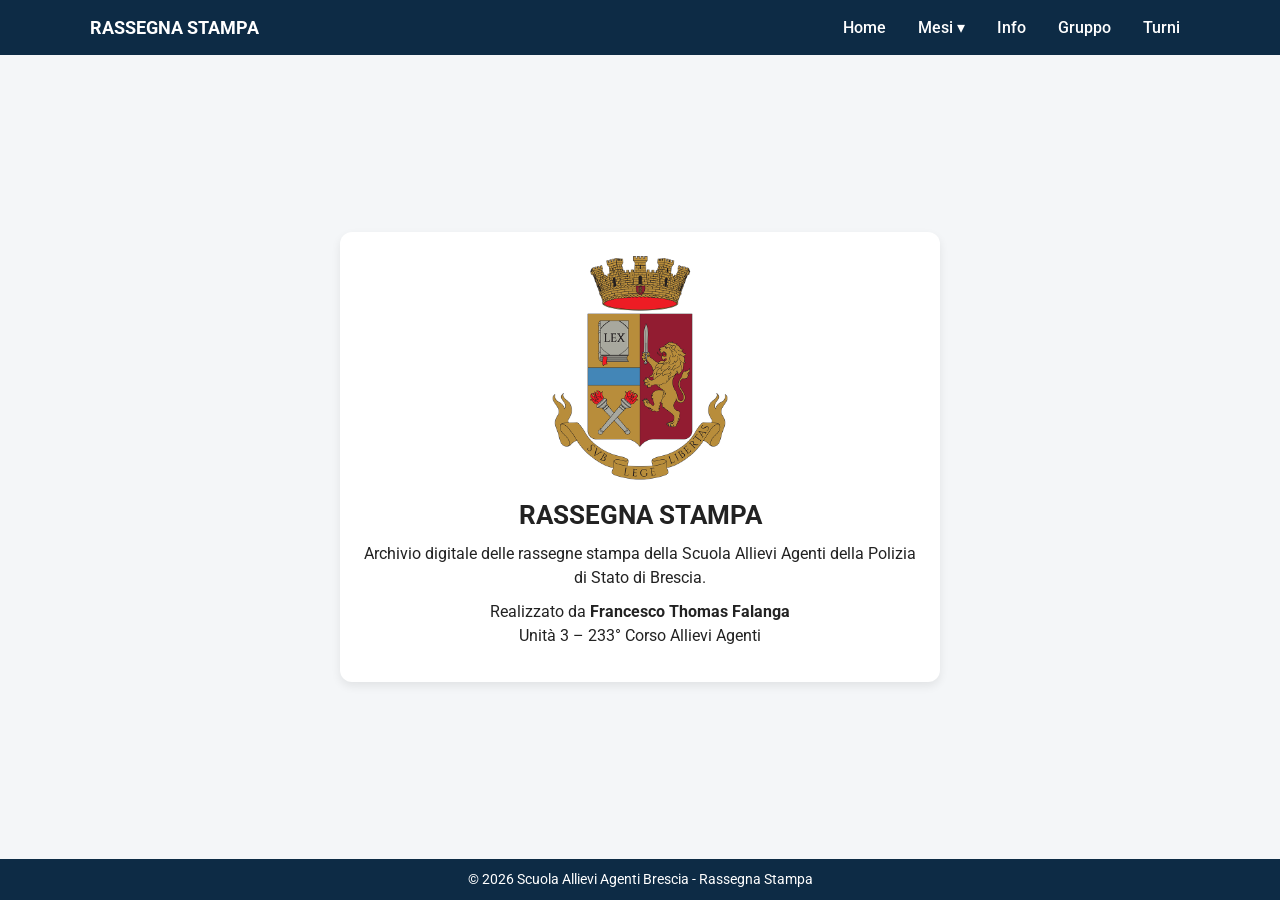
==== index.html @ cb67ef76 "init" ====
<!DOCTYPE html>
<html lang="en">
<head>
    <meta charset="UTF-8">
    <meta name="viewport" content="width=device-width, initial-scale=1.0">
    <link rel="stylesheet" href="css/style.css">
    <link rel="preconnect" href="https://fonts.googleapis.com">
    <link rel="preconnect" href="https://fonts.gstatic.com" crossorigin>
    <link href="https://fonts.googleapis.com/css2?family=Roboto:ital,wght@0,100..900;1,100..900&display=swap" rel="stylesheet">
    <title>RASSEGNA STAMPA</title>
</head>
<body>
  <!-- HEADER / NAVBAR -->
  <header>
    <div class="nav-container">
      <div class="nav-title">RASSEGNA STAMPA</div>
      <nav>
        <ul>
          <li><a href="index.html">Home</a></li>

          <li class="dropdown">
            <a href="#">Mesi ▾</a>
            <div class="dropdown-content">
              <a href="mesi/febbraio.html">Febbraio</a>
              <a href="mesi/marzo.html">Marzo</a>
              <a href="mesi/aprile.html">Aprile</a>
              <a href="mesi/maggio.html">Maggio</a>
              <a href="mesi/giugno.html">Giugno</a>
              <a href="mesi/luglio.html">Luglio</a>
              <a href="mesi/agosto.html">Agosto</a>
            </div>
          </li>

          <li><a href="pages/info.html">Info</a></li>
          <li><a href="pages/gruppo.html">Gruppo</a></li>
          <li><a href="pages/turni.html">Turni</a></li>
        </ul>
      </nav>
    </div>
  </header>

  <!-- MAIN -->
  <main>
    <div class="home-container">
      <!-- Sostituisci src con il percorso del logo della scuola -->
      <img src="img/logo-polizia.png" alt="Logo Scuola" class="logo" />

      <h1>RASSEGNA STAMPA</h1>

      <p>
        Archivio digitale delle rassegne stampa della Scuola Allievi Agenti della Polizia di Stato di Brescia.
      </p>

      <p>
        Realizzato da <strong>Francesco Thomas Falanga</strong><br>
        Unità 3 – 233° Corso Allievi Agenti
      </p>
    </div>
  </main>

  <!-- FOOTER -->
  <footer>
    <p>© 2026 Scuola Allievi Agenti Brescia - Rassegna Stampa</p>
  </footer>
</body>
    <script src="js/script.js"></script>
</html>
---- css/style.css ----
* {
      box-sizing: border-box;
      margin: 0;
      padding: 0;
      font-family: "Roboto", sans-serif;
    }

    body {
      min-height: 100vh;
      display: flex;
      flex-direction: column;
      background-color: #f4f6f8;
      color: #222;
    }

    /* NAVBAR */
    header {
      background-color: #0d2b45;
      color: white;
      padding: 12px 16px;
    }

    .nav-container {
      max-width: 1100px;
      margin: 0 auto;
      display: flex;
      align-items: center;
      justify-content: space-between;
      flex-wrap: wrap;
      gap: 10px;
    }

    .nav-title {
      font-weight: bold;
      font-size: 1.1rem;
    }

    nav ul {
      list-style: none;
      display: flex;
      gap: 12px;
      flex-wrap: wrap;
      align-items: center;
    }

    nav a {
      color: white;
      text-decoration: none;
      font-weight: 500;
      padding: 6px 10px;
      border-radius: 4px;
      display: block;
    }

    nav a:hover {
      background-color: rgba(255, 255, 255, 0.15);
    }

    /* DROPDOWN */
    .dropdown {
      position: relative;
    }

    .dropdown-content {
      display: none;
      position: absolute;
      top: 100%;
      left: 0;
      background-color: #0d2b45;
      min-width: 120px;
      border-radius: 6px;
      box-shadow: 0 4px 10px rgba(0,0,0,0.2);
      z-index: 1000;
    }

    .dropdown-content a {
      padding: 10px;
      white-space: nowrap;
    }

    .dropdown:hover .dropdown-content {
      display: block;
    }

    /* MAIN */
    main {
      flex: 1;
      display: flex;
      align-items: center;
      justify-content: center;
      padding: 24px 16px;
    }

    .home-container {
      background: white;
      max-width: 600px;
      width: 100%;
      padding: 24px;
      border-radius: 12px;
      text-align: center;
      box-shadow: 0 4px 10px rgba(0,0,0,0.08);
    }

    .logo {
      max-width: 180px;
      width: 100%;
      height: auto;
      margin: 0 auto 20px auto;
      display: block;
    }

    .home-container h1 {
      margin-bottom: 12px;
      font-size: 1.6rem;
    }

    .home-container p {
      font-size: 1rem;
      line-height: 1.5;
      margin-bottom: 10px;
    }

    /* FOOTER */
    footer {
      background-color: #0d2b45;
      color: white;
      text-align: center;
      padding: 12px 16px;
      font-size: 0.9rem;
    }

    /* RESPONSIVE */
    @media (max-width: 600px) {
      .nav-container {
        flex-direction: column;
        align-items: flex-start;
      }

      nav ul {
        width: 100%;
      }

      .dropdown-content {
        position: static; /* su mobile il menu scende sotto */
        box-shadow: none;
      }

      .dropdown:hover .dropdown-content {
        display: block;
      }

      .home-container h1 {
        font-size: 1.3rem;
      }
    }
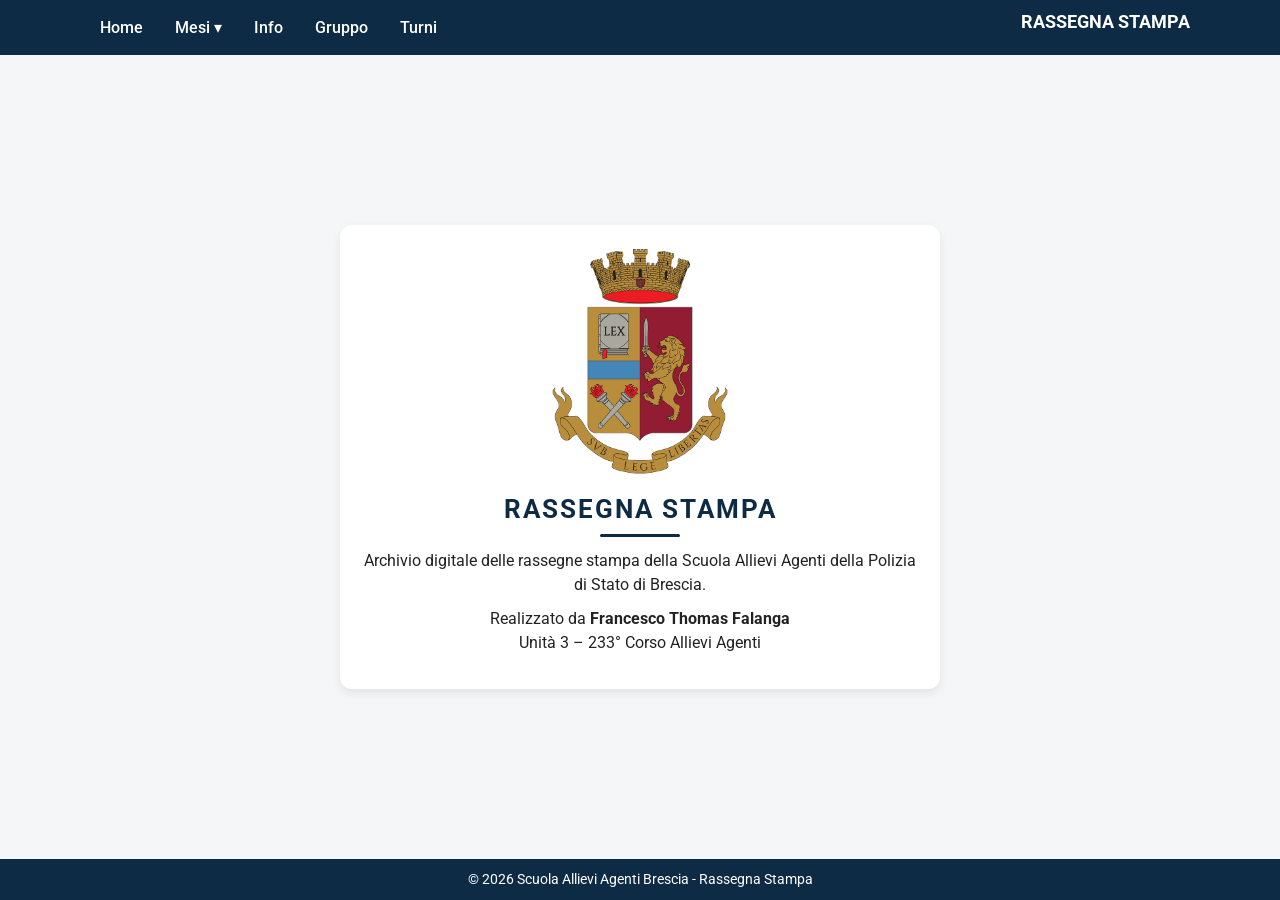
==== commit abfa2503: "hamburger menu" ====
--- a/index.html
+++ b/index.html
@@ -13,14 +13,14 @@
   <!-- HEADER / NAVBAR -->
   <header>
     <div class="nav-container">
-      <div class="nav-title">RASSEGNA STAMPA</div>
       <nav>
-        <ul>
+        <button class="hamburger" id="hamburgerBtn">☰</button>
+        <ul id="navMenu">
           <li><a href="index.html">Home</a></li>
 
           <li class="dropdown">
-            <a href="#">Mesi ▾</a>
-            <div class="dropdown-content">
+            <a href="#" id="mesiToggle">Mesi ▾</a>
+            <div class="dropdown-content" id="mesiMenu">
               <a href="mesi/febbraio.html">Febbraio</a>
               <a href="mesi/marzo.html">Marzo</a>
               <a href="mesi/aprile.html">Aprile</a>
@@ -36,6 +36,7 @@
           <li><a href="pages/turni.html">Turni</a></li>
         </ul>
       </nav>
+      <div class="nav-title">RASSEGNA STAMPA</div>
     </div>
   </header>
 
@@ -63,5 +64,5 @@
     <p>© 2026 Scuola Allievi Agenti Brescia - Rassegna Stampa</p>
   </footer>
 </body>
-    <script src="js/script.js"></script>
+    <script src="js/main.js"></script>
 </html>
--- a/css/style.css
+++ b/css/style.css
@@ -24,7 +24,7 @@
       max-width: 1100px;
       margin: 0 auto;
       display: flex;
-      align-items: center;
+      /* align-items: center; */
       justify-content: space-between;
       flex-wrap: wrap;
       gap: 10px;
@@ -50,6 +50,7 @@
       padding: 6px 10px;
       border-radius: 4px;
       display: block;
+      text-align: left;
     }
 
     nav a:hover {
@@ -67,18 +68,24 @@
       top: 100%;
       left: 0;
       background-color: #0d2b45;
-      min-width: 120px;
+      min-width: 180px;
       border-radius: 6px;
       box-shadow: 0 4px 10px rgba(0,0,0,0.2);
       z-index: 1000;
+      padding: 6px 0;
     }
 
     .dropdown-content a {
-      padding: 10px;
+      padding: 12px 18px;   /* 👈 più spazio verticale */
       white-space: nowrap;
+      display: block;
     }
 
     .dropdown:hover .dropdown-content {
+      display: block;
+    }
+
+    .dropdown-content.show {
       display: block;
     }
 
@@ -131,17 +138,13 @@
 
     /* RESPONSIVE */
     @media (max-width: 600px) {
-      .nav-container {
-        flex-direction: column;
-        align-items: flex-start;
-      }
 
       nav ul {
         width: 100%;
       }
 
       .dropdown-content {
-        position: static; /* su mobile il menu scende sotto */
+        /* position: static; su mobile il menu scende sotto */
         box-shadow: none;
       }
 
@@ -152,4 +155,161 @@
       .home-container h1 {
         font-size: 1.3rem;
       }
-    }+    }
+
+
+/* CARD MESI */
+/* MAIN */
+.card-container {
+  flex: 1;
+  padding: 24px 16px;
+  max-width: 1200px;
+  margin: 0 auto;
+  width: 100%;
+}
+
+h1 {
+  text-align: center;
+  margin-bottom: 32px;
+  font-size: 2.2rem;
+  letter-spacing: 2px;
+  color: #0d2b45;
+  position: relative;
+  margin-top: 15px;
+}
+
+h1::after {
+  content: "";
+  display: block;
+  width: 80px;
+  height: 3px;
+  background-color: #0d2b45;
+  margin: 10px auto 0 auto;
+  border-radius: 2px;
+}
+
+/* GRID */
+.grid {
+  display: grid;
+  grid-template-columns: repeat(6, 1fr); /* 6 per riga */
+  gap: 16px;
+}
+
+/* 4 per riga */
+@media (max-width: 1200px) {
+  .grid {
+    grid-template-columns: repeat(4, 1fr);
+  }
+}
+
+/* 2 per riga */
+@media (max-width: 800px) {
+  .grid {
+    grid-template-columns: repeat(2, 1fr);
+  }
+}
+
+/* 1 per riga */
+@media (max-width: 500px) {
+  .grid {
+    grid-template-columns: 1fr;
+  }
+}
+
+/* CARD */
+.card {
+  background: white;
+  border-radius: 10px;
+  padding: 16px;
+  text-align: center;
+  box-shadow: 0 4px 10px rgba(0,0,0,0.08);
+  display: flex;
+  flex-direction: column;
+  justify-content: space-between;
+}
+
+.pdf-icon {
+  font-size: 48px;
+  margin-bottom: 10px;
+}
+
+.date {
+  font-weight: bold;
+  margin-bottom: 12px;
+}
+
+.card-buttons {
+  display: flex;
+  gap: 10px;
+  justify-content: center;
+}
+
+.btn {
+  padding: 8px 14px;
+  border-radius: 6px;
+  text-decoration: none;
+  color: white;
+  font-weight: bold;
+  font-size: 0.9rem;
+  display: inline-block;
+}
+
+.btn.view {
+  background-color: #1e88e5;
+}
+
+.btn.download {
+  background-color: #2e7d32;
+}
+
+/* Su mobile: bottoni in colonna */
+@media (max-width: 500px) {
+  .card-buttons {
+    flex-direction: column;
+    align-items: center;
+  }
+
+  .btn {
+    width: 80%;
+    text-align: center;
+  }
+}
+
+
+/* HAMBURGER MENU */
+/* HAMBURGER */
+.hamburger {
+  display: none;
+  font-size: 26px;
+  background: none;
+  border: none;
+  color: white;
+  cursor: pointer;
+}
+
+
+/* Mobile */
+@media (max-width: 700px) {
+  .hamburger {
+    display: block;
+  }
+
+  nav ul {
+    display: none;              /* menu nascosto di default */
+    flex-direction: column;
+    width: 100%;
+    background-color: #0d2b45;
+    margin-top: 10px;
+    padding: 10px 0;
+    border-radius: 6px;
+  }
+
+  nav ul.show {
+    display: flex;
+    align-items: flex-start;             /* menu visibile */
+  }
+
+  nav ul li {
+    text-align: center;
+  }
+}
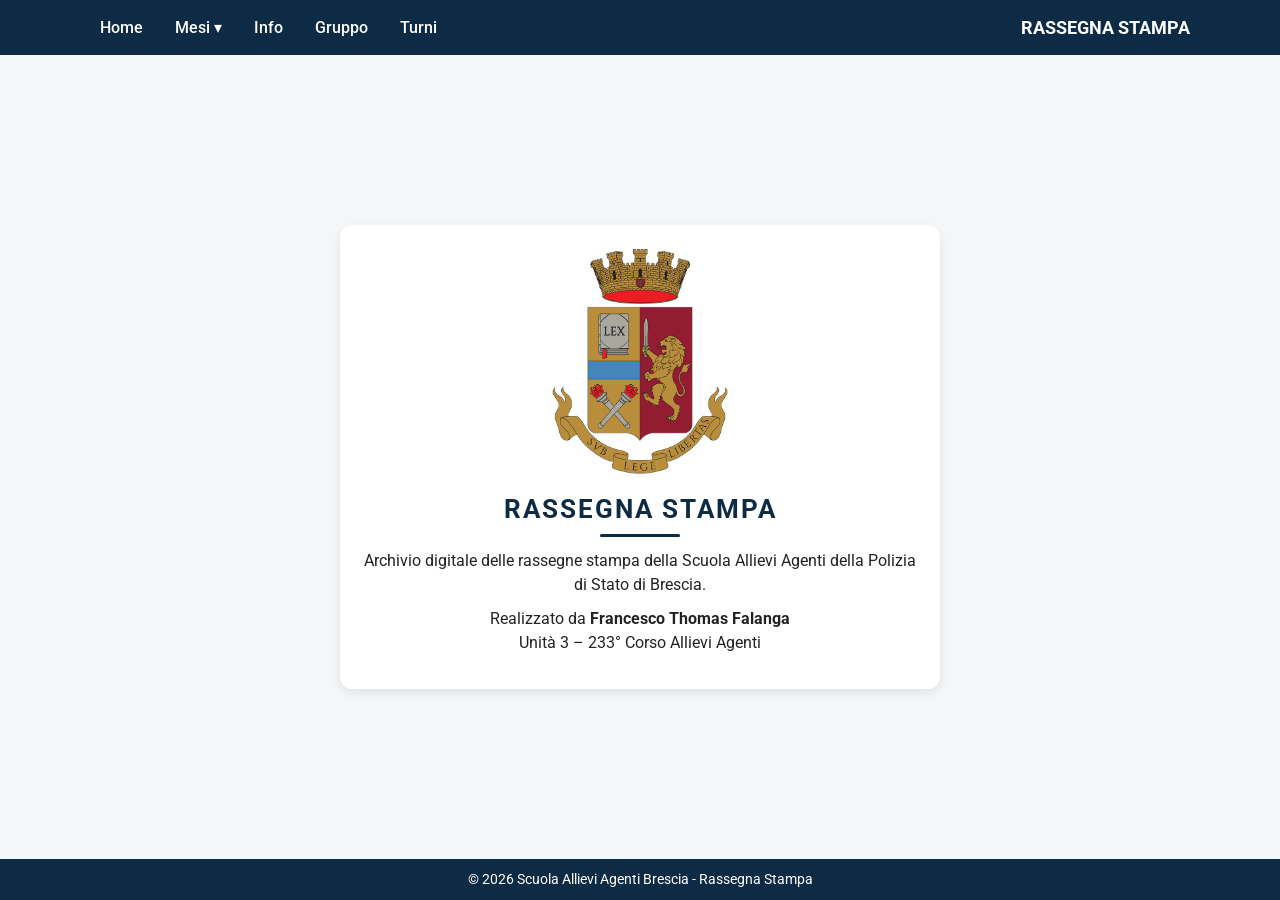
==== commit 9f013529: "navbar fix" ====
--- a/index.html
+++ b/index.html
@@ -12,6 +12,7 @@
 <body>
   <!-- HEADER / NAVBAR -->
   <header>
+    <div class="overlay" id="overlay"></div>
     <div class="nav-container">
       <nav>
         <button class="hamburger" id="hamburgerBtn">☰</button>
--- a/css/style.css
+++ b/css/style.css
@@ -24,7 +24,7 @@
       max-width: 1100px;
       margin: 0 auto;
       display: flex;
-      /* align-items: center; */
+      align-items: center;
       justify-content: space-between;
       flex-wrap: wrap;
       gap: 10px;
@@ -143,6 +143,10 @@
         width: 100%;
       }
 
+      .nav-container {
+        align-items: center;
+      }
+
       .dropdown-content {
         /* position: static; su mobile il menu scende sotto */
         box-shadow: none;
@@ -206,6 +210,10 @@
 @media (max-width: 800px) {
   .grid {
     grid-template-columns: repeat(2, 1fr);
+  }
+
+  .nav-container {
+    align-items: flex-start;
   }
 }
 
@@ -287,6 +295,18 @@
   cursor: pointer;
 }
 
+/* Overlay */
+.overlay {
+  position: fixed;
+  top: 0;
+  left: 0;
+  width: 100%;
+  height: 100%;
+  background: rgba(0,0,0,0.4);
+  display: none;
+  z-index: 900;
+}
+
 
 /* Mobile */
 @media (max-width: 700px) {
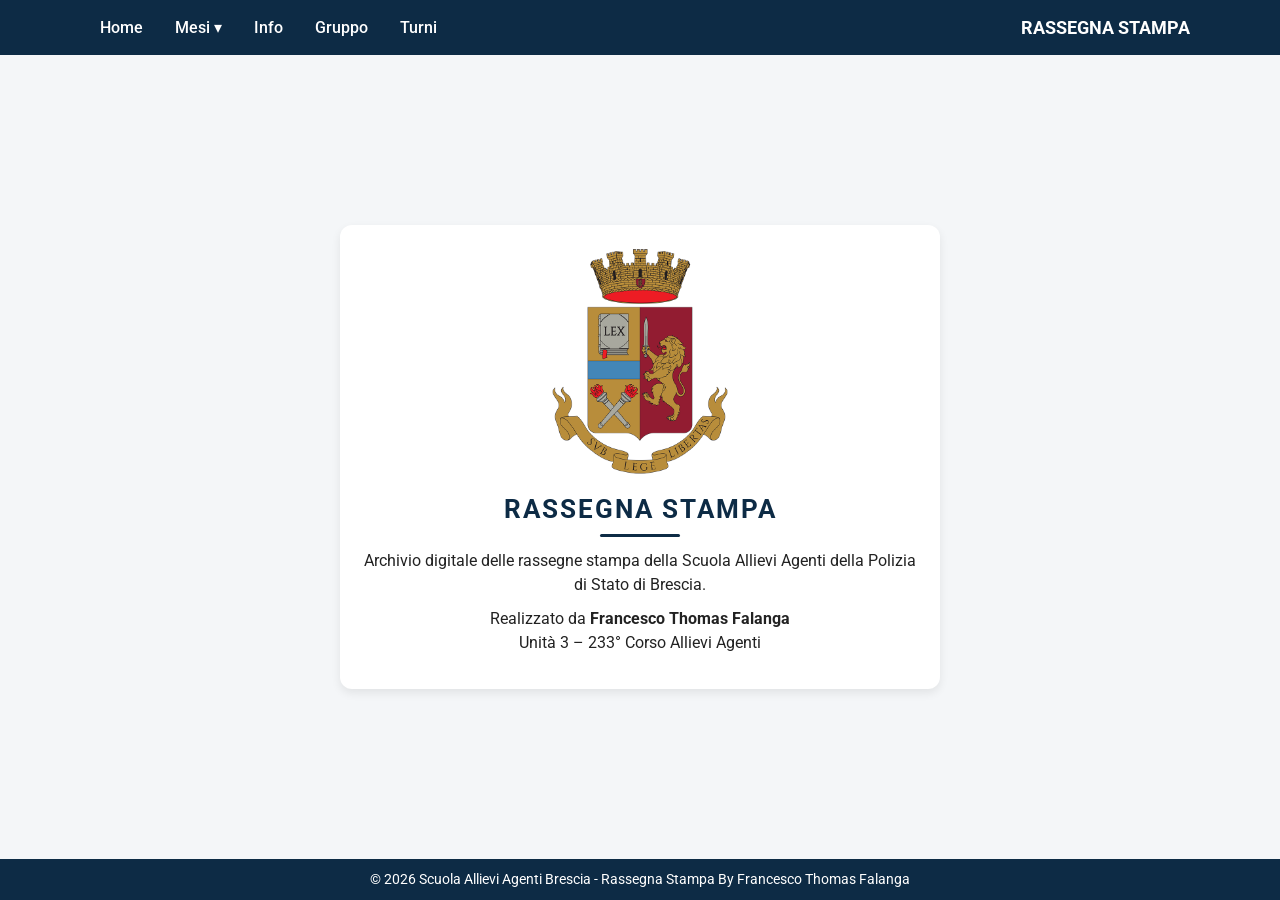
==== commit 8256ca5f: "fix" ====
--- a/index.html
+++ b/index.html
@@ -22,7 +22,7 @@
           <li class="dropdown">
             <a href="#" id="mesiToggle">Mesi ▾</a>
             <div class="dropdown-content" id="mesiMenu">
-              <a href="mesi/febbraio.html">Febbraio</a>
+              <a href="mesi/febbraio.php">Febbraio</a>
               <a href="mesi/marzo.html">Marzo</a>
               <a href="mesi/aprile.html">Aprile</a>
               <a href="mesi/maggio.html">Maggio</a>
@@ -62,7 +62,7 @@
 
   <!-- FOOTER -->
   <footer>
-    <p>© 2026 Scuola Allievi Agenti Brescia - Rassegna Stampa</p>
+    <p>© 2026 Scuola Allievi Agenti Brescia - Rassegna Stampa By Francesco Thomas Falanga</p>
   </footer>
 </body>
     <script src="js/main.js"></script>
--- a/css/style.css
+++ b/css/style.css
@@ -1,166 +1,140 @@
-    * {
-      box-sizing: border-box;
-      margin: 0;
-      padding: 0;
-      font-family: "Roboto", sans-serif;
-    }
-
-    body {
-      min-height: 100vh;
-      display: flex;
-      flex-direction: column;
-      background-color: #f4f6f8;
-      color: #222;
-    }
-
-    /* NAVBAR */
-    header {
-      background-color: #0d2b45;
-      color: white;
-      padding: 12px 16px;
-    }
-
-    .nav-container {
-      max-width: 1100px;
-      margin: 0 auto;
-      display: flex;
-      align-items: center;
-      justify-content: space-between;
-      flex-wrap: wrap;
-      gap: 10px;
-    }
-
-    .nav-title {
-      font-weight: bold;
-      font-size: 1.1rem;
-    }
-
-    nav ul {
-      list-style: none;
-      display: flex;
-      gap: 12px;
-      flex-wrap: wrap;
-      align-items: center;
-    }
-
-    nav a {
-      color: white;
-      text-decoration: none;
-      font-weight: 500;
-      padding: 6px 10px;
-      border-radius: 4px;
-      display: block;
-      text-align: left;
-    }
-
-    nav a:hover {
-      background-color: rgba(255, 255, 255, 0.15);
-    }
-
-    /* DROPDOWN */
-    .dropdown {
-      position: relative;
-    }
-
-    .dropdown-content {
-      display: none;
-      position: absolute;
-      top: 100%;
-      left: 0;
-      background-color: #0d2b45;
-      min-width: 180px;
-      border-radius: 6px;
-      box-shadow: 0 4px 10px rgba(0,0,0,0.2);
-      z-index: 1000;
-      padding: 6px 0;
-    }
-
-    .dropdown-content a {
-      padding: 12px 18px;   /* 👈 più spazio verticale */
-      white-space: nowrap;
-      display: block;
-    }
-
-    .dropdown:hover .dropdown-content {
-      display: block;
-    }
-
-    .dropdown-content.show {
-      display: block;
-    }
-
-    /* MAIN */
-    main {
-      flex: 1;
-      display: flex;
-      align-items: center;
-      justify-content: center;
-      padding: 24px 16px;
-    }
-
-    .home-container {
-      background: white;
-      max-width: 600px;
-      width: 100%;
-      padding: 24px;
-      border-radius: 12px;
-      text-align: center;
-      box-shadow: 0 4px 10px rgba(0,0,0,0.08);
-    }
-
-    .logo {
-      max-width: 180px;
-      width: 100%;
-      height: auto;
-      margin: 0 auto 20px auto;
-      display: block;
-    }
-
-    .home-container h1 {
-      margin-bottom: 12px;
-      font-size: 1.6rem;
-    }
-
-    .home-container p {
-      font-size: 1rem;
-      line-height: 1.5;
-      margin-bottom: 10px;
-    }
-
-    /* FOOTER */
-    footer {
-      background-color: #0d2b45;
-      color: white;
-      text-align: center;
-      padding: 12px 16px;
-      font-size: 0.9rem;
-    }
-
-    /* RESPONSIVE */
-    @media (max-width: 600px) {
-
-      nav ul {
-        width: 100%;
-      }
-
-      .nav-container {
-        align-items: center;
-      }
-
-      .dropdown-content {
-        /* position: static; su mobile il menu scende sotto */
-        box-shadow: none;
-      }
-
-      .dropdown:hover .dropdown-content {
-        display: block;
-      }
-
-      .home-container h1 {
-        font-size: 1.3rem;
-      }
-    }
-
+* {
+  box-sizing: border-box;
+  margin: 0;
+  padding: 0;
+  font-family: "Roboto", sans-serif;
+}
+
+body {
+  min-height: 100vh;
+  display: flex;
+  flex-direction: column;
+  background-color: #f4f6f8;
+  color: #222;
+}
+
+/* NAVBAR */
+header {
+  background-color: #0d2b45;
+  color: white;
+  padding: 12px 16px;
+}
+
+.nav-container {
+  max-width: 1100px;
+  margin: 0 auto;
+  display: flex;
+  align-items: center;
+  justify-content: space-between;
+  flex-wrap: wrap;
+  gap: 10px;
+}
+
+.nav-title {
+  font-weight: bold;
+  font-size: 1.1rem;
+}
+
+nav ul {
+  list-style: none;
+  display: flex;
+  gap: 12px;
+  flex-wrap: wrap;
+  align-items: center;
+}
+
+nav a {
+  color: white;
+  text-decoration: none;
+  font-weight: 500;
+  padding: 6px 10px;
+  border-radius: 4px;
+  display: block;
+  text-align: left;
+}
+
+nav a:hover {
+  background-color: rgba(255, 255, 255, 0.15);
+}
+
+/* DROPDOWN */
+.dropdown {
+  position: relative;
+}
+
+.dropdown-content {
+  display: none;
+  position: absolute;
+  top: 100%;
+  left: 0;
+  background-color: #0d2b45;
+  min-width: 180px;
+  border-radius: 6px;
+  box-shadow: 0 4px 10px rgba(0,0,0,0.2);
+  z-index: 1000;
+  padding: 6px 0;
+}
+
+.dropdown-content a {
+  padding: 12px 18px;   /* 👈 più spazio verticale */
+  white-space: nowrap;
+  display: block;
+}
+
+.dropdown:hover .dropdown-content {
+  display: block;
+}
+
+.dropdown-content.show {
+  display: block;
+}
+
+/* MAIN */
+main {
+  flex: 1;
+  display: flex;
+  align-items: center;
+  justify-content: center;
+  padding: 24px 16px;
+}
+
+.home-container {
+  background: white;
+  max-width: 600px;
+  width: 100%;
+  padding: 24px;
+  border-radius: 12px;
+  text-align: center;
+  box-shadow: 0 4px 10px rgba(0,0,0,0.08);
+}
+
+.logo {
+  max-width: 180px;
+  width: 100%;
+  height: auto;
+  margin: 0 auto 20px auto;
+  display: block;
+}
+
+.home-container h1 {
+  margin-bottom: 12px;
+  font-size: 1.6rem;
+}
+
+.home-container p {
+  font-size: 1rem;
+  line-height: 1.5;
+  margin-bottom: 10px;
+}
+
+/* FOOTER */
+footer {
+  background-color: #0d2b45;
+  color: white;
+  text-align: center;
+  padding: 12px 16px;
+  font-size: 0.9rem;
+}
 
 /* CARD MESI */
 /* MAIN */
@@ -197,31 +171,6 @@
   display: grid;
   grid-template-columns: repeat(6, 1fr); /* 6 per riga */
   gap: 16px;
-}
-
-/* 4 per riga */
-@media (max-width: 1200px) {
-  .grid {
-    grid-template-columns: repeat(4, 1fr);
-  }
-}
-
-/* 2 per riga */
-@media (max-width: 800px) {
-  .grid {
-    grid-template-columns: repeat(2, 1fr);
-  }
-
-  .nav-container {
-    align-items: flex-start;
-  }
-}
-
-/* 1 per riga */
-@media (max-width: 500px) {
-  .grid {
-    grid-template-columns: 1fr;
-  }
 }
 
 /* CARD */
@@ -269,20 +218,6 @@
 .btn.download {
   background-color: #2e7d32;
 }
-
-/* Su mobile: bottoni in colonna */
-@media (max-width: 500px) {
-  .card-buttons {
-    flex-direction: column;
-    align-items: center;
-  }
-
-  .btn {
-    width: 80%;
-    text-align: center;
-  }
-}
-
 
 /* HAMBURGER MENU */
 /* HAMBURGER */
@@ -308,14 +243,115 @@
 }
 
 
-/* Mobile */
+/* MAIN */
+.shot-container {
+  flex: 1;
+  padding: 24px 16px;
+  max-width: 1100px;
+  margin: 0 auto;
+  width: 100%;
+}
+
+/* GRID SCREENSHOT */
+.grid-shot {
+  display: grid;
+  grid-template-columns: repeat(2, 1fr); /* 2 per riga su PC */
+  gap: 20px;
+}
+
+/* CARD SCREENSHOT */
+.shot-card {
+  background: white;
+  border-radius: 10px;
+  padding: 16px;
+  box-shadow: 0 4px 10px rgba(0,0,0,0.08);
+  text-align: center;
+}
+
+.shot-card h2 {
+  margin-bottom: 12px;
+  font-size: 1.1rem;
+  color: #0d2b45;
+}
+
+.shot-card img {
+  width: 100%;
+  height: auto;
+  border-radius: 6px;
+  border: 1px solid #ddd;
+}
+
+/* MAIN */
+.group-container {
+  flex: 1;
+  padding: 24px 16px;
+  max-width: 1200px;
+  margin: 0 auto;
+  width: 100%;
+}
+
+/* GRID PROFILI */
+.grid-group {
+  display: grid;
+  grid-template-columns: repeat(6, 1fr); /* 6 per riga */
+  gap: 16px;
+}
+
+/* CARD PROFILO */
+.card-profile {
+  background: white;
+  border-radius: 10px;
+  padding: 16px;
+  text-align: center;
+  box-shadow: 0 4px 10px rgba(0,0,0,0.08);
+  display: flex;
+  flex-direction: column;
+  align-items: center;
+  justify-content: center;
+  gap: 10px;
+}
+
+.avatar {
+  font-size: 48px;   /* icona profilo */
+}
+
+.name {
+  font-weight: bold;
+  font-size: 1rem;
+  color: #0d2b45;
+}
+
+@media (max-width: 1200px) {
+  .grid-group {
+    grid-template-columns: repeat(3, 1fr);
+  }
+
+  .grid {
+    grid-template-columns: repeat(3, 1fr);
+  }
+}
+
+@media (max-width: 800px) {
+  .grid-group {
+    grid-template-columns: repeat(2, 1fr);
+  }
+
+  .grid {
+    grid-template-columns: repeat(2, 1fr);
+  }
+
+  .nav-container {
+    align-items: flex-start;
+  }
+}
+
 @media (max-width: 700px) {
   .hamburger {
     display: block;
   }
 
   nav ul {
-    display: none;              /* menu nascosto di default */
+    display: none;
     flex-direction: column;
     width: 100%;
     background-color: #0d2b45;
@@ -326,10 +362,48 @@
 
   nav ul.show {
     display: flex;
-    align-items: flex-start;             /* menu visibile */
+    align-items: flex-start;
   }
 
   nav ul li {
     text-align: center;
   }
+}
+
+@media (max-width: 600px) {
+  .grid-shot {
+    grid-template-columns: 1fr;
+  }
+
+  nav ul {
+    width: 100%;
+  }
+
+  .dropdown-content {
+    box-shadow: none;
+  }
+
+  .dropdown:hover .dropdown-content {
+    display: block;
+  }
+
+  .home-container h1 {
+    font-size: 1.3rem;
+  }
+}
+
+@media (max-width: 500px) {
+  .card-buttons {
+    flex-direction: column;
+    align-items: center;
+  }
+
+  .btn {
+    width: 80%;
+    text-align: center;
+  }
+
+  .grid {
+    grid-template-columns: repeat(2, 1fr);
+  }
 }
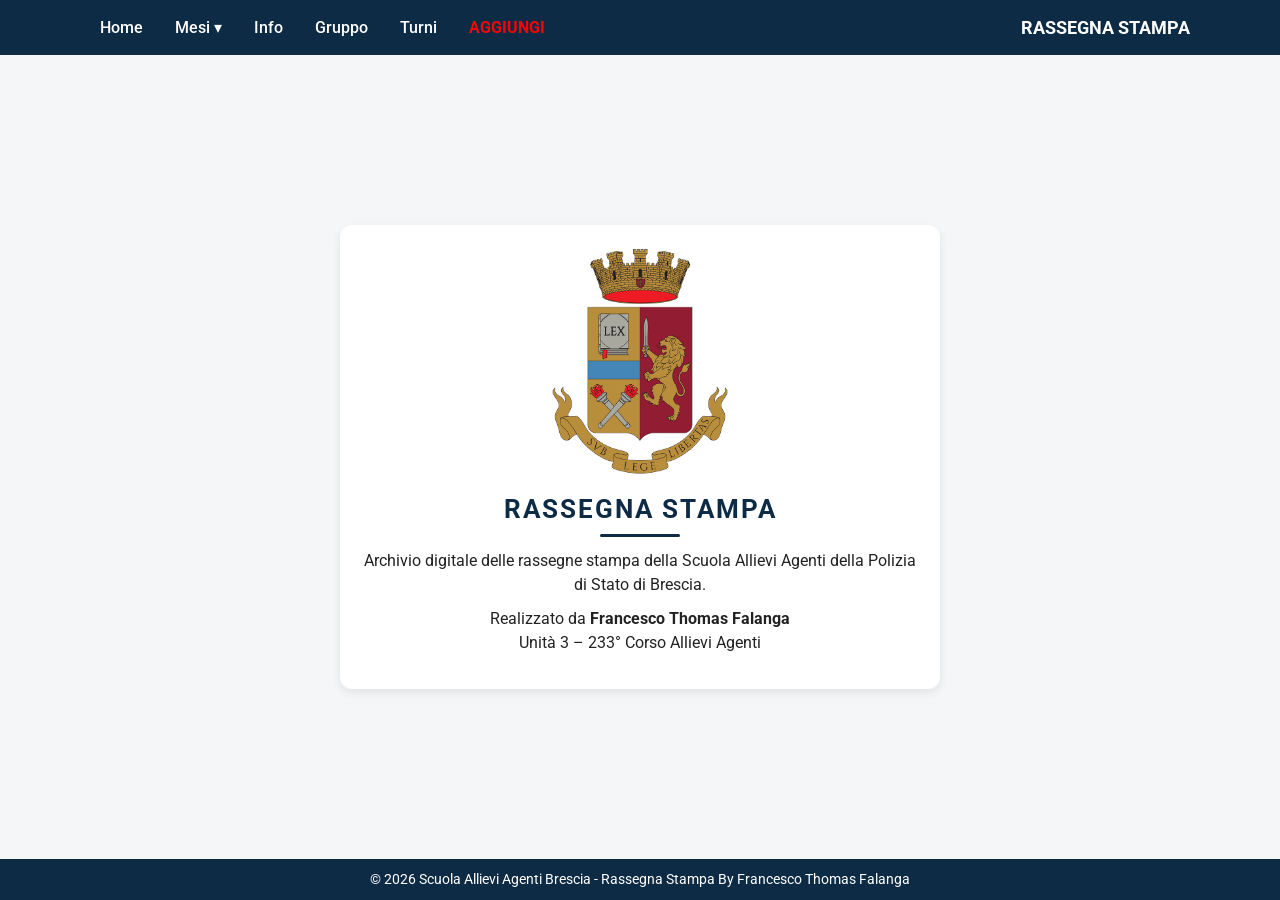
==== commit 0c80c4b6: "fix" ====
--- a/index.html
+++ b/index.html
@@ -23,18 +23,19 @@
             <a href="#" id="mesiToggle">Mesi ▾</a>
             <div class="dropdown-content" id="mesiMenu">
               <a href="mesi/febbraio.php">Febbraio</a>
-              <a href="mesi/marzo.html">Marzo</a>
-              <a href="mesi/aprile.html">Aprile</a>
-              <a href="mesi/maggio.html">Maggio</a>
-              <a href="mesi/giugno.html">Giugno</a>
-              <a href="mesi/luglio.html">Luglio</a>
-              <a href="mesi/agosto.html">Agosto</a>
+              <a href="mesi/marzo.php">Marzo</a>
+              <a href="mesi/aprile.php">Aprile</a>
+              <a href="mesi/maggio.php">Maggio</a>
+              <a href="mesi/giugno.php">Giugno</a>
+              <a href="mesi/luglio.php">Luglio</a>
+              <a href="mesi/agosto.php">Agosto</a>
             </div>
           </li>
 
           <li><a href="pages/info.html">Info</a></li>
           <li><a href="pages/gruppo.html">Gruppo</a></li>
           <li><a href="pages/turni.html">Turni</a></li>
+          <li><a href="admin.php" class="admin-link">AGGIUNGI</a></li>
         </ul>
       </nav>
       <div class="nav-title">RASSEGNA STAMPA</div>
--- a/css/style.css
+++ b/css/style.css
@@ -11,6 +11,15 @@
   flex-direction: column;
   background-color: #f4f6f8;
   color: #222;
+}
+
+nav .admin-link {
+  color: red;
+  font-weight: bold;
+}
+
+nav .admin-link:hover {
+  color: rgb(249, 70, 70);
 }
 
 /* NAVBAR */
